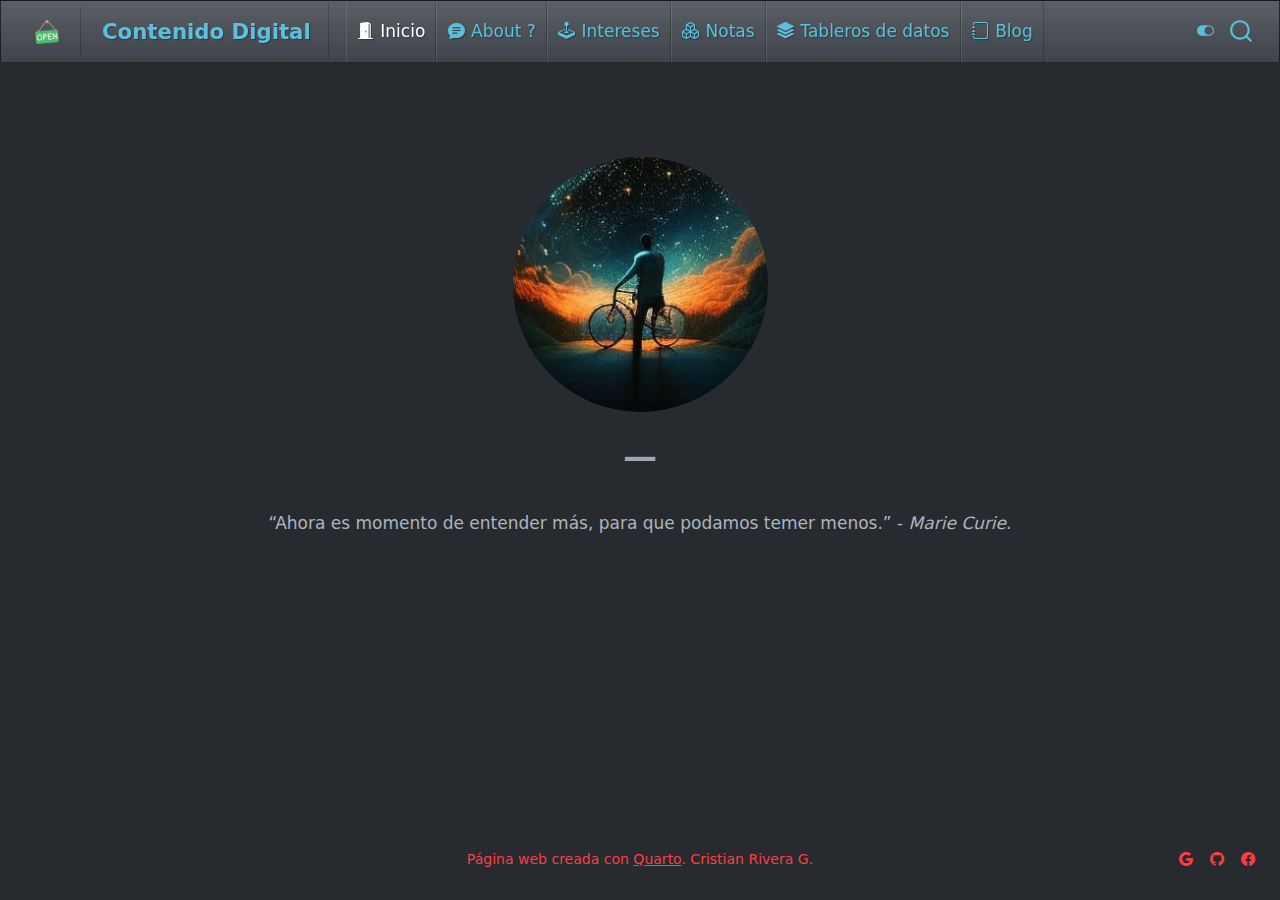
==== docs/index.html @ fc1cded5 "agregando .nojekyll y carpeta docs" ====
<!DOCTYPE html>
<html xmlns="http://www.w3.org/1999/xhtml" lang="en" xml:lang="en"><head>

<meta charset="utf-8">
<meta name="generator" content="quarto-1.3.353">

<meta name="viewport" content="width=device-width, initial-scale=1.0, user-scalable=yes">


<title>Contenido Digital - —</title>
<style>
code{white-space: pre-wrap;}
span.smallcaps{font-variant: small-caps;}
div.columns{display: flex; gap: min(4vw, 1.5em);}
div.column{flex: auto; overflow-x: auto;}
div.hanging-indent{margin-left: 1.5em; text-indent: -1.5em;}
ul.task-list{list-style: none;}
ul.task-list li input[type="checkbox"] {
  width: 0.8em;
  margin: 0 0.8em 0.2em -1em; /* quarto-specific, see https://github.com/quarto-dev/quarto-cli/issues/4556 */ 
  vertical-align: middle;
}
</style>


<script src="site_libs/quarto-nav/quarto-nav.js"></script>
<script src="site_libs/quarto-nav/headroom.min.js"></script>
<script src="site_libs/clipboard/clipboard.min.js"></script>
<script src="site_libs/quarto-search/autocomplete.umd.js"></script>
<script src="site_libs/quarto-search/fuse.min.js"></script>
<script src="site_libs/quarto-search/quarto-search.js"></script>
<meta name="quarto:offset" content="./">
<link href="./galaxy.png" rel="icon" type="image/png">
<script src="site_libs/quarto-html/quarto.js"></script>
<script src="site_libs/quarto-html/popper.min.js"></script>
<script src="site_libs/quarto-html/tippy.umd.min.js"></script>
<link href="site_libs/quarto-html/tippy.css" rel="stylesheet">
<link href="site_libs/quarto-html/quarto-syntax-highlighting.css" rel="stylesheet" class="quarto-color-scheme" id="quarto-text-highlighting-styles">
<link href="site_libs/quarto-html/quarto-syntax-highlighting-dark.css" rel="stylesheet" class="quarto-color-scheme quarto-color-alternate" id="quarto-text-highlighting-styles">
<script src="site_libs/bootstrap/bootstrap.min.js"></script>
<link href="site_libs/bootstrap/bootstrap-icons.css" rel="stylesheet">
<link href="site_libs/bootstrap/bootstrap.min.css" rel="stylesheet" class="quarto-color-scheme" id="quarto-bootstrap" data-mode="light">
<link href="site_libs/bootstrap/bootstrap-dark.min.css" rel="stylesheet" class="quarto-color-scheme quarto-color-alternate" id="quarto-bootstrap" data-mode="dark">
<script id="quarto-search-options" type="application/json">{
  "location": "navbar",
  "copy-button": false,
  "collapse-after": 3,
  "panel-placement": "end",
  "type": "overlay",
  "limit": 20,
  "language": {
    "search-no-results-text": "No results",
    "search-matching-documents-text": "matching documents",
    "search-copy-link-title": "Copy link to search",
    "search-hide-matches-text": "Hide additional matches",
    "search-more-match-text": "more match in this document",
    "search-more-matches-text": "more matches in this document",
    "search-clear-button-title": "Clear",
    "search-detached-cancel-button-title": "Cancel",
    "search-submit-button-title": "Submit"
  }
}</script>


<meta property="og:title" content="Contenido Digital - —">
<meta property="og:description" content="">
<meta property="og:image" content="bicicosmo.png">
<meta property="og:site-name" content="**Contenido Digital**">
<meta name="twitter:title" content="Contenido Digital - —">
<meta name="twitter:description" content="">
<meta name="twitter:image" content="bicicosmo.png">
<meta name="twitter:card" content="summary_large_image">
</head>

<body class="nav-fixed fullcontent">


<div id="quarto-search-results"></div>
  <header id="quarto-header" class="headroom fixed-top">
    <nav class="navbar navbar-expand-lg navbar-dark ">
      <div class="navbar-container container-fluid">
      <div class="navbar-brand-container">
    <a href="./index.html" class="navbar-brand navbar-brand-logo">
    <img src="./letre60.png" alt="" class="navbar-logo">
    </a>
    <a class="navbar-brand" href="./index.html">
    <span class="navbar-title"><strong>Contenido Digital</strong></span>
    </a>
  </div>
            <div id="quarto-search" class="" title="Search"></div>
          <button class="navbar-toggler" type="button" data-bs-toggle="collapse" data-bs-target="#navbarCollapse" aria-controls="navbarCollapse" aria-expanded="false" aria-label="Toggle navigation" onclick="if (window.quartoToggleHeadroom) { window.quartoToggleHeadroom(); }">
  <span class="navbar-toggler-icon"></span>
</button>
          <div class="collapse navbar-collapse" id="navbarCollapse">
            <ul class="navbar-nav navbar-nav-scroll me-auto">
  <li class="nav-item">
    <a class="nav-link active" href="./index.html" rel="" target="" aria-current="page"><i class="bi bi-bi bi-door-open-fill" role="img">
</i> 
 <span class="menu-text">Inicio</span></a>
  </li>  
  <li class="nav-item">
    <a class="nav-link" href="./about.html" rel="" target=""><i class="bi bi-bi bi-chat-text-fill" role="img">
</i> 
 <span class="menu-text">About ?</span></a>
  </li>  
  <li class="nav-item">
    <a class="nav-link" href="./intereses.html" rel="" target=""><i class="bi bi-bi bi-joystick" role="img">
</i> 
 <span class="menu-text">Intereses</span></a>
  </li>  
  <li class="nav-item">
    <a class="nav-link" href="./notas.html" rel="" target=""><i class="bi bi-bi bi-boxes" role="img">
</i> 
 <span class="menu-text">Notas</span></a>
  </li>  
  <li class="nav-item">
    <a class="nav-link" href="./tableros.html" rel="" target=""><i class="bi bi-bi bi-stack" role="img">
</i> 
 <span class="menu-text">Tableros de datos</span></a>
  </li>  
  <li class="nav-item">
    <a class="nav-link" href="./blog.html" rel="" target=""><i class="bi bi-bi bi-journal" role="img">
</i> 
 <span class="menu-text">Blog</span></a>
  </li>  
</ul>
            <div class="quarto-navbar-tools ms-auto">
  <a href="" class="quarto-color-scheme-toggle quarto-navigation-tool  px-1" onclick="window.quartoToggleColorScheme(); return false;" title="Toggle dark mode"><i class="bi"></i></a>
</div>
          </div> <!-- /navcollapse -->
      </div> <!-- /container-fluid -->
    </nav>
</header>
<!-- content -->
<div id="quarto-content" class="quarto-container page-columns page-rows-contents page-layout-article page-navbar">
<!-- sidebar -->
<!-- margin-sidebar -->
    
<!-- main -->
<div class="quarto-about-jolla">
  <img src="bicicosmo.png" class="about-image
  round " style="height: 15em; width: 15em;">
 <header id="title-block-header" class="quarto-title-block default">
<div class="quarto-title">
<h1 class="title">—</h1>
</div>
<div class="quarto-title-meta">
  </div>
</header><main class="content" id="quarto-document-content">
<!-- Imágenes png https://www.flaticon.com/search/2?word=circuit -->
<p>“Ahora es momento de entender más, para que podamos temer menos.” - <em>Marie Curie</em>.</p>


</main>  
</div>
 <!-- /main -->
<script id="quarto-html-after-body" type="application/javascript">
window.document.addEventListener("DOMContentLoaded", function (event) {
  const toggleBodyColorMode = (bsSheetEl) => {
    const mode = bsSheetEl.getAttribute("data-mode");
    const bodyEl = window.document.querySelector("body");
    if (mode === "dark") {
      bodyEl.classList.add("quarto-dark");
      bodyEl.classList.remove("quarto-light");
    } else {
      bodyEl.classList.add("quarto-light");
      bodyEl.classList.remove("quarto-dark");
    }
  }
  const toggleBodyColorPrimary = () => {
    const bsSheetEl = window.document.querySelector("link#quarto-bootstrap");
    if (bsSheetEl) {
      toggleBodyColorMode(bsSheetEl);
    }
  }
  toggleBodyColorPrimary();  
  const disableStylesheet = (stylesheets) => {
    for (let i=0; i < stylesheets.length; i++) {
      const stylesheet = stylesheets[i];
      stylesheet.rel = 'prefetch';
    }
  }
  const enableStylesheet = (stylesheets) => {
    for (let i=0; i < stylesheets.length; i++) {
      const stylesheet = stylesheets[i];
      stylesheet.rel = 'stylesheet';
    }
  }
  const manageTransitions = (selector, allowTransitions) => {
    const els = window.document.querySelectorAll(selector);
    for (let i=0; i < els.length; i++) {
      const el = els[i];
      if (allowTransitions) {
        el.classList.remove('notransition');
      } else {
        el.classList.add('notransition');
      }
    }
  }
  const toggleColorMode = (alternate) => {
    // Switch the stylesheets
    const alternateStylesheets = window.document.querySelectorAll('link.quarto-color-scheme.quarto-color-alternate');
    manageTransitions('#quarto-margin-sidebar .nav-link', false);
    if (alternate) {
      enableStylesheet(alternateStylesheets);
      for (const sheetNode of alternateStylesheets) {
        if (sheetNode.id === "quarto-bootstrap") {
          toggleBodyColorMode(sheetNode);
        }
      }
    } else {
      disableStylesheet(alternateStylesheets);
      toggleBodyColorPrimary();
    }
    manageTransitions('#quarto-margin-sidebar .nav-link', true);
    // Switch the toggles
    const toggles = window.document.querySelectorAll('.quarto-color-scheme-toggle');
    for (let i=0; i < toggles.length; i++) {
      const toggle = toggles[i];
      if (toggle) {
        if (alternate) {
          toggle.classList.add("alternate");     
        } else {
          toggle.classList.remove("alternate");
        }
      }
    }
    // Hack to workaround the fact that safari doesn't
    // properly recolor the scrollbar when toggling (#1455)
    if (navigator.userAgent.indexOf('Safari') > 0 && navigator.userAgent.indexOf('Chrome') == -1) {
      manageTransitions("body", false);
      window.scrollTo(0, 1);
      setTimeout(() => {
        window.scrollTo(0, 0);
        manageTransitions("body", true);
      }, 40);  
    }
  }
  const isFileUrl = () => { 
    return window.location.protocol === 'file:';
  }
  const hasAlternateSentinel = () => {  
    let styleSentinel = getColorSchemeSentinel();
    if (styleSentinel !== null) {
      return styleSentinel === "alternate";
    } else {
      return false;
    }
  }
  const setStyleSentinel = (alternate) => {
    const value = alternate ? "alternate" : "default";
    if (!isFileUrl()) {
      window.localStorage.setItem("quarto-color-scheme", value);
    } else {
      localAlternateSentinel = value;
    }
  }
  const getColorSchemeSentinel = () => {
    if (!isFileUrl()) {
      const storageValue = window.localStorage.getItem("quarto-color-scheme");
      return storageValue != null ? storageValue : localAlternateSentinel;
    } else {
      return localAlternateSentinel;
    }
  }
  let localAlternateSentinel = 'alternate';
  // Dark / light mode switch
  window.quartoToggleColorScheme = () => {
    // Read the current dark / light value 
    let toAlternate = !hasAlternateSentinel();
    toggleColorMode(toAlternate);
    setStyleSentinel(toAlternate);
  };
  // Ensure there is a toggle, if there isn't float one in the top right
  if (window.document.querySelector('.quarto-color-scheme-toggle') === null) {
    const a = window.document.createElement('a');
    a.classList.add('top-right');
    a.classList.add('quarto-color-scheme-toggle');
    a.href = "";
    a.onclick = function() { try { window.quartoToggleColorScheme(); } catch {} return false; };
    const i = window.document.createElement("i");
    i.classList.add('bi');
    a.appendChild(i);
    window.document.body.appendChild(a);
  }
  // Switch to dark mode if need be
  if (hasAlternateSentinel()) {
    toggleColorMode(true);
  } else {
    toggleColorMode(false);
  }
  const isCodeAnnotation = (el) => {
    for (const clz of el.classList) {
      if (clz.startsWith('code-annotation-')) {                     
        return true;
      }
    }
    return false;
  }
  const clipboard = new window.ClipboardJS('.code-copy-button', {
    text: function(trigger) {
      const codeEl = trigger.previousElementSibling.cloneNode(true);
      for (const childEl of codeEl.children) {
        if (isCodeAnnotation(childEl)) {
          childEl.remove();
        }
      }
      return codeEl.innerText;
    }
  });
  clipboard.on('success', function(e) {
    // button target
    const button = e.trigger;
    // don't keep focus
    button.blur();
    // flash "checked"
    button.classList.add('code-copy-button-checked');
    var currentTitle = button.getAttribute("title");
    button.setAttribute("title", "Copied!");
    let tooltip;
    if (window.bootstrap) {
      button.setAttribute("data-bs-toggle", "tooltip");
      button.setAttribute("data-bs-placement", "left");
      button.setAttribute("data-bs-title", "Copied!");
      tooltip = new bootstrap.Tooltip(button, 
        { trigger: "manual", 
          customClass: "code-copy-button-tooltip",
          offset: [0, -8]});
      tooltip.show();    
    }
    setTimeout(function() {
      if (tooltip) {
        tooltip.hide();
        button.removeAttribute("data-bs-title");
        button.removeAttribute("data-bs-toggle");
        button.removeAttribute("data-bs-placement");
      }
      button.setAttribute("title", currentTitle);
      button.classList.remove('code-copy-button-checked');
    }, 1000);
    // clear code selection
    e.clearSelection();
  });
  function tippyHover(el, contentFn) {
    const config = {
      allowHTML: true,
      content: contentFn,
      maxWidth: 500,
      delay: 100,
      arrow: false,
      appendTo: function(el) {
          return el.parentElement;
      },
      interactive: true,
      interactiveBorder: 10,
      theme: 'quarto',
      placement: 'bottom-start'
    };
    window.tippy(el, config); 
  }
  const noterefs = window.document.querySelectorAll('a[role="doc-noteref"]');
  for (var i=0; i<noterefs.length; i++) {
    const ref = noterefs[i];
    tippyHover(ref, function() {
      // use id or data attribute instead here
      let href = ref.getAttribute('data-footnote-href') || ref.getAttribute('href');
      try { href = new URL(href).hash; } catch {}
      const id = href.replace(/^#\/?/, "");
      const note = window.document.getElementById(id);
      return note.innerHTML;
    });
  }
      let selectedAnnoteEl;
      const selectorForAnnotation = ( cell, annotation) => {
        let cellAttr = 'data-code-cell="' + cell + '"';
        let lineAttr = 'data-code-annotation="' +  annotation + '"';
        const selector = 'span[' + cellAttr + '][' + lineAttr + ']';
        return selector;
      }
      const selectCodeLines = (annoteEl) => {
        const doc = window.document;
        const targetCell = annoteEl.getAttribute("data-target-cell");
        const targetAnnotation = annoteEl.getAttribute("data-target-annotation");
        const annoteSpan = window.document.querySelector(selectorForAnnotation(targetCell, targetAnnotation));
        const lines = annoteSpan.getAttribute("data-code-lines").split(",");
        const lineIds = lines.map((line) => {
          return targetCell + "-" + line;
        })
        let top = null;
        let height = null;
        let parent = null;
        if (lineIds.length > 0) {
            //compute the position of the single el (top and bottom and make a div)
            const el = window.document.getElementById(lineIds[0]);
            top = el.offsetTop;
            height = el.offsetHeight;
            parent = el.parentElement.parentElement;
          if (lineIds.length > 1) {
            const lastEl = window.document.getElementById(lineIds[lineIds.length - 1]);
            const bottom = lastEl.offsetTop + lastEl.offsetHeight;
            height = bottom - top;
          }
          if (top !== null && height !== null && parent !== null) {
            // cook up a div (if necessary) and position it 
            let div = window.document.getElementById("code-annotation-line-highlight");
            if (div === null) {
              div = window.document.createElement("div");
              div.setAttribute("id", "code-annotation-line-highlight");
              div.style.position = 'absolute';
              parent.appendChild(div);
            }
            div.style.top = top - 2 + "px";
            div.style.height = height + 4 + "px";
            let gutterDiv = window.document.getElementById("code-annotation-line-highlight-gutter");
            if (gutterDiv === null) {
              gutterDiv = window.document.createElement("div");
              gutterDiv.setAttribute("id", "code-annotation-line-highlight-gutter");
              gutterDiv.style.position = 'absolute';
              const codeCell = window.document.getElementById(targetCell);
              const gutter = codeCell.querySelector('.code-annotation-gutter');
              gutter.appendChild(gutterDiv);
            }
            gutterDiv.style.top = top - 2 + "px";
            gutterDiv.style.height = height + 4 + "px";
          }
          selectedAnnoteEl = annoteEl;
        }
      };
      const unselectCodeLines = () => {
        const elementsIds = ["code-annotation-line-highlight", "code-annotation-line-highlight-gutter"];
        elementsIds.forEach((elId) => {
          const div = window.document.getElementById(elId);
          if (div) {
            div.remove();
          }
        });
        selectedAnnoteEl = undefined;
      };
      // Attach click handler to the DT
      const annoteDls = window.document.querySelectorAll('dt[data-target-cell]');
      for (const annoteDlNode of annoteDls) {
        annoteDlNode.addEventListener('click', (event) => {
          const clickedEl = event.target;
          if (clickedEl !== selectedAnnoteEl) {
            unselectCodeLines();
            const activeEl = window.document.querySelector('dt[data-target-cell].code-annotation-active');
            if (activeEl) {
              activeEl.classList.remove('code-annotation-active');
            }
            selectCodeLines(clickedEl);
            clickedEl.classList.add('code-annotation-active');
          } else {
            // Unselect the line
            unselectCodeLines();
            clickedEl.classList.remove('code-annotation-active');
          }
        });
      }
  const findCites = (el) => {
    const parentEl = el.parentElement;
    if (parentEl) {
      const cites = parentEl.dataset.cites;
      if (cites) {
        return {
          el,
          cites: cites.split(' ')
        };
      } else {
        return findCites(el.parentElement)
      }
    } else {
      return undefined;
    }
  };
  var bibliorefs = window.document.querySelectorAll('a[role="doc-biblioref"]');
  for (var i=0; i<bibliorefs.length; i++) {
    const ref = bibliorefs[i];
    const citeInfo = findCites(ref);
    if (citeInfo) {
      tippyHover(citeInfo.el, function() {
        var popup = window.document.createElement('div');
        citeInfo.cites.forEach(function(cite) {
          var citeDiv = window.document.createElement('div');
          citeDiv.classList.add('hanging-indent');
          citeDiv.classList.add('csl-entry');
          var biblioDiv = window.document.getElementById('ref-' + cite);
          if (biblioDiv) {
            citeDiv.innerHTML = biblioDiv.innerHTML;
          }
          popup.appendChild(citeDiv);
        });
        return popup.innerHTML;
      });
    }
  }
});
</script>
</div> <!-- /content -->
<footer class="footer">
  <div class="nav-footer">
    <div class="nav-footer-left">
      &nbsp;
    </div>   
    <div class="nav-footer-center">Página web creada con <a href="https://quarto.org/">Quarto</a>. Cristian Rivera G.</div>
    <div class="nav-footer-right">
      <ul class="footer-items list-unstyled">
    <li class="nav-item compact">
    <a class="nav-link" href="https://google.com/">
      <i class="bi bi-google" role="img">
</i> 
    </a>
  </li>  
    <li class="nav-item compact">
    <a class="nav-link" href="https://github.com/">
      <i class="bi bi-github" role="img">
</i> 
    </a>
  </li>  
    <li class="nav-item compact">
    <a class="nav-link" href="https://facebook.com/">
      <i class="bi bi-facebook" role="img">
</i> 
    </a>
  </li>  
</ul>
    </div>
  </div>
</footer>



</body></html>
---- docs/site_libs/quarto-html/tippy.css ----
.tippy-box[data-animation=fade][data-state=hidden]{opacity:0}[data-tippy-root]{max-width:calc(100vw - 10px)}.tippy-box{position:relative;background-color:#333;color:#fff;border-radius:4px;font-size:14px;line-height:1.4;white-space:normal;outline:0;transition-property:transform,visibility,opacity}.tippy-box[data-placement^=top]>.tippy-arrow{bottom:0}.tippy-box[data-placement^=top]>.tippy-arrow:before{bottom:-7px;left:0;border-width:8px 8px 0;border-top-color:initial;transform-origin:center top}.tippy-box[data-placement^=bottom]>.tippy-arrow{top:0}.tippy-box[data-placement^=bottom]>.tippy-arrow:before{top:-7px;left:0;border-width:0 8px 8px;border-bottom-color:initial;transform-origin:center bottom}.tippy-box[data-placement^=left]>.tippy-arrow{right:0}.tippy-box[data-placement^=left]>.tippy-arrow:before{border-width:8px 0 8px 8px;border-left-color:initial;right:-7px;transform-origin:center left}.tippy-box[data-placement^=right]>.tippy-arrow{left:0}.tippy-box[data-placement^=right]>.tippy-arrow:before{left:-7px;border-width:8px 8px 8px 0;border-right-color:initial;transform-origin:center right}.tippy-box[data-inertia][data-state=visible]{transition-timing-function:cubic-bezier(.54,1.5,.38,1.11)}.tippy-arrow{width:16px;height:16px;color:#333}.tippy-arrow:before{content:"";position:absolute;border-color:transparent;border-style:solid}.tippy-content{position:relative;padding:5px 9px;z-index:1}
---- docs/site_libs/quarto-html/quarto-syntax-highlighting.css ----
/* quarto syntax highlight colors */
:root {
  --quarto-hl-al-color: #bf616a;
  --quarto-hl-an-color: #d08770;
  --quarto-hl-at-color: #8fbcbb;
  --quarto-hl-bn-color: #b48ead;
  --quarto-hl-bu-color: #88c0d0;
  --quarto-hl-ch-color: #ebcb8b;
  --quarto-hl-co-color: #616e88;
  --quarto-hl-cv-color: #e5e9f0;
  --quarto-hl-cn-color: #eceff4;
  --quarto-hl-cf-color: #81a1c1;
  --quarto-hl-dt-color: #81a1c1;
  --quarto-hl-dv-color: #b48ead;
  --quarto-hl-do-color: #5e81ac;
  --quarto-hl-er-color: #bf616a;
  --quarto-hl-ex-color: #8fbcbb;
  --quarto-hl-fl-color: #b48ead;
  --quarto-hl-fu-color: #88c0d0;
  --quarto-hl-im-color: #a3be8c;
  --quarto-hl-in-color: #ebcb8b;
  --quarto-hl-kw-color: #81a1c1;
  --quarto-hl-op-color: #81a1c1;
  --quarto-hl-pp-color: #5e81ac;
  --quarto-hl-re-color: #88c0d0;
  --quarto-hl-sc-color: #ebcb8b;
  --quarto-hl-ss-color: #d08770;
  --quarto-hl-st-color: #a3be8c;
  --quarto-hl-va-color: #5e81ac;
  --quarto-hl-vs-color: #a3be8c;
  --quarto-hl-wa-color: #bf616a;
}

/* other quarto variables */
:root {
  --quarto-font-monospace: SFMono-Regular, Menlo, Monaco, Consolas, "Liberation Mono", "Courier New", monospace;
}

code span.al {
  background-color: #3b4252;
  font-weight: bold;
  color: #bf616a;
}

code span.an {
  color: #d08770;
}

code span.at {
  color: #8fbcbb;
}

code span.bn {
  color: #b48ead;
}

code span.bu {
  font-style: italic;
  color: #88c0d0;
}

code span.ch {
  color: #ebcb8b;
}

code span.co {
  color: #616e88;
}

code span.cv {
  color: #e5e9f0;
}

code span.cn {
  font-weight: bold;
  color: #eceff4;
}

code span.cf {
  font-weight: bold;
  color: #81a1c1;
}

code span.dt {
  color: #81a1c1;
}

code span.dv {
  color: #b48ead;
}

code span.do {
  color: #5e81ac;
}

code span.er {
  color: #bf616a;
  text-decoration: underline;
}

code span.ex {
  font-weight: bold;
  color: #8fbcbb;
}

code span.fl {
  color: #b48ead;
}

code span.fu {
  color: #88c0d0;
}

code span.im {
  color: #a3be8c;
}

code span.in {
  color: #ebcb8b;
}

code span.kw {
  font-weight: bold;
  color: #81a1c1;
}

pre > code.sourceCode > span {
  color: #d8dee9;
}

code span {
  color: #d8dee9;
}

code.sourceCode > span {
  color: #d8dee9;
}

div.sourceCode,
div.sourceCode pre.sourceCode {
  color: #d8dee9;
}

code span.op {
  color: #81a1c1;
}

code span.pp {
  color: #5e81ac;
}

code span.re {
  background-color: #3b4252;
  color: #88c0d0;
}

code span.sc {
  color: #ebcb8b;
}

code span.ss {
  color: #d08770;
}

code span.st {
  color: #a3be8c;
}

code span.va {
  color: #5e81ac;
}

code span.vs {
  color: #a3be8c;
}

code span.wa {
  color: #bf616a;
}

.prevent-inlining {
  content: "</";
}

/*# sourceMappingURL=debc5d5d77c3f9108843748ff7464032.css.map */
---- docs/site_libs/quarto-html/quarto-syntax-highlighting-dark.css ----
/* quarto syntax highlight colors */
:root {
  --quarto-hl-al-color: #bf616a;
  --quarto-hl-an-color: #d08770;
  --quarto-hl-at-color: #8fbcbb;
  --quarto-hl-bn-color: #b48ead;
  --quarto-hl-bu-color: #88c0d0;
  --quarto-hl-ch-color: #ebcb8b;
  --quarto-hl-co-color: #616e88;
  --quarto-hl-cv-color: #e5e9f0;
  --quarto-hl-cn-color: #eceff4;
  --quarto-hl-cf-color: #81a1c1;
  --quarto-hl-dt-color: #81a1c1;
  --quarto-hl-dv-color: #b48ead;
  --quarto-hl-do-color: #5e81ac;
  --quarto-hl-er-color: #bf616a;
  --quarto-hl-ex-color: #8fbcbb;
  --quarto-hl-fl-color: #b48ead;
  --quarto-hl-fu-color: #88c0d0;
  --quarto-hl-im-color: #a3be8c;
  --quarto-hl-in-color: #ebcb8b;
  --quarto-hl-kw-color: #81a1c1;
  --quarto-hl-op-color: #81a1c1;
  --quarto-hl-pp-color: #5e81ac;
  --quarto-hl-re-color: #88c0d0;
  --quarto-hl-sc-color: #ebcb8b;
  --quarto-hl-ss-color: #d08770;
  --quarto-hl-st-color: #a3be8c;
  --quarto-hl-va-color: #5e81ac;
  --quarto-hl-vs-color: #a3be8c;
  --quarto-hl-wa-color: #bf616a;
}

/* other quarto variables */
:root {
  --quarto-font-monospace: SFMono-Regular, Menlo, Monaco, Consolas, "Liberation Mono", "Courier New", monospace;
}

code span.al {
  background-color: #3b4252;
  font-weight: bold;
  color: #bf616a;
}

code span.an {
  color: #d08770;
}

code span.at {
  color: #8fbcbb;
}

code span.bn {
  color: #b48ead;
}

code span.bu {
  font-style: italic;
  color: #88c0d0;
}

code span.ch {
  color: #ebcb8b;
}

code span.co {
  color: #616e88;
}

code span.cv {
  color: #e5e9f0;
}

code span.cn {
  font-weight: bold;
  color: #eceff4;
}

code span.cf {
  font-weight: bold;
  color: #81a1c1;
}

code span.dt {
  color: #81a1c1;
}

code span.dv {
  color: #b48ead;
}

code span.do {
  color: #5e81ac;
}

code span.er {
  color: #bf616a;
  text-decoration: underline;
}

code span.ex {
  font-weight: bold;
  color: #8fbcbb;
}

code span.fl {
  color: #b48ead;
}

code span.fu {
  color: #88c0d0;
}

code span.im {
  color: #a3be8c;
}

code span.in {
  color: #ebcb8b;
}

code span.kw {
  font-weight: bold;
  color: #81a1c1;
}

pre > code.sourceCode > span {
  color: #d8dee9;
}

code span {
  color: #d8dee9;
}

code.sourceCode > span {
  color: #d8dee9;
}

div.sourceCode,
div.sourceCode pre.sourceCode {
  color: #d8dee9;
}

code span.op {
  color: #81a1c1;
}

code span.pp {
  color: #5e81ac;
}

code span.re {
  background-color: #3b4252;
  color: #88c0d0;
}

code span.sc {
  color: #ebcb8b;
}

code span.ss {
  color: #d08770;
}

code span.st {
  color: #a3be8c;
}

code span.va {
  color: #5e81ac;
}

code span.vs {
  color: #a3be8c;
}

code span.wa {
  color: #bf616a;
}

.prevent-inlining {
  content: "</";
}

/*# sourceMappingURL=935a306eefa94366c21e1a970dddb765.css.map */
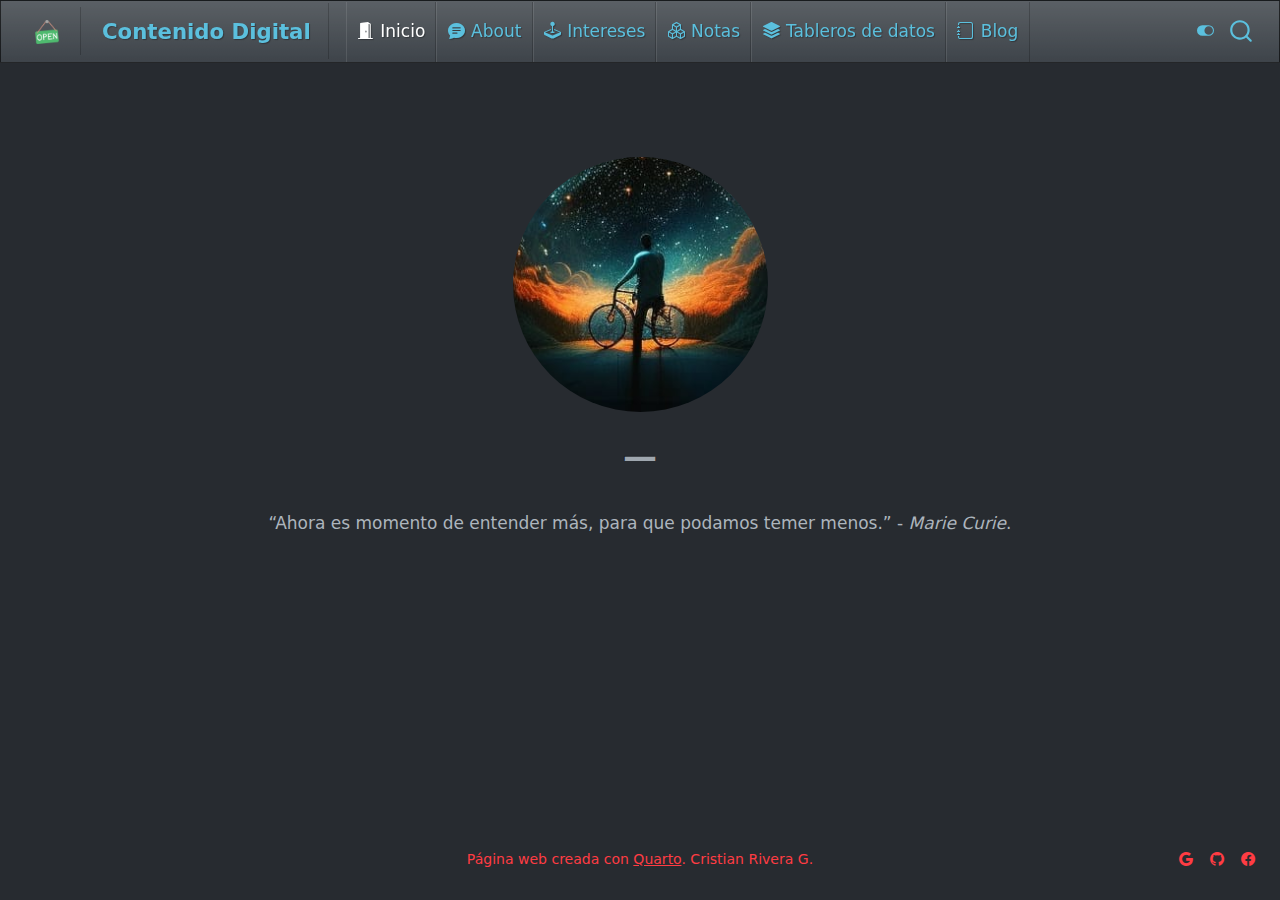
==== commit 1f351e53: "Editando about, blog, index, intereses, notas, tableros" ====
--- a/docs/index.html
+++ b/docs/index.html
@@ -101,7 +101,7 @@
   <li class="nav-item">
     <a class="nav-link" href="./about.html" rel="" target=""><i class="bi bi-bi bi-chat-text-fill" role="img">
 </i> 
- <span class="menu-text">About ?</span></a>
+ <span class="menu-text">About</span></a>
   </li>  
   <li class="nav-item">
     <a class="nav-link" href="./intereses.html" rel="" target=""><i class="bi bi-bi bi-joystick" role="img">
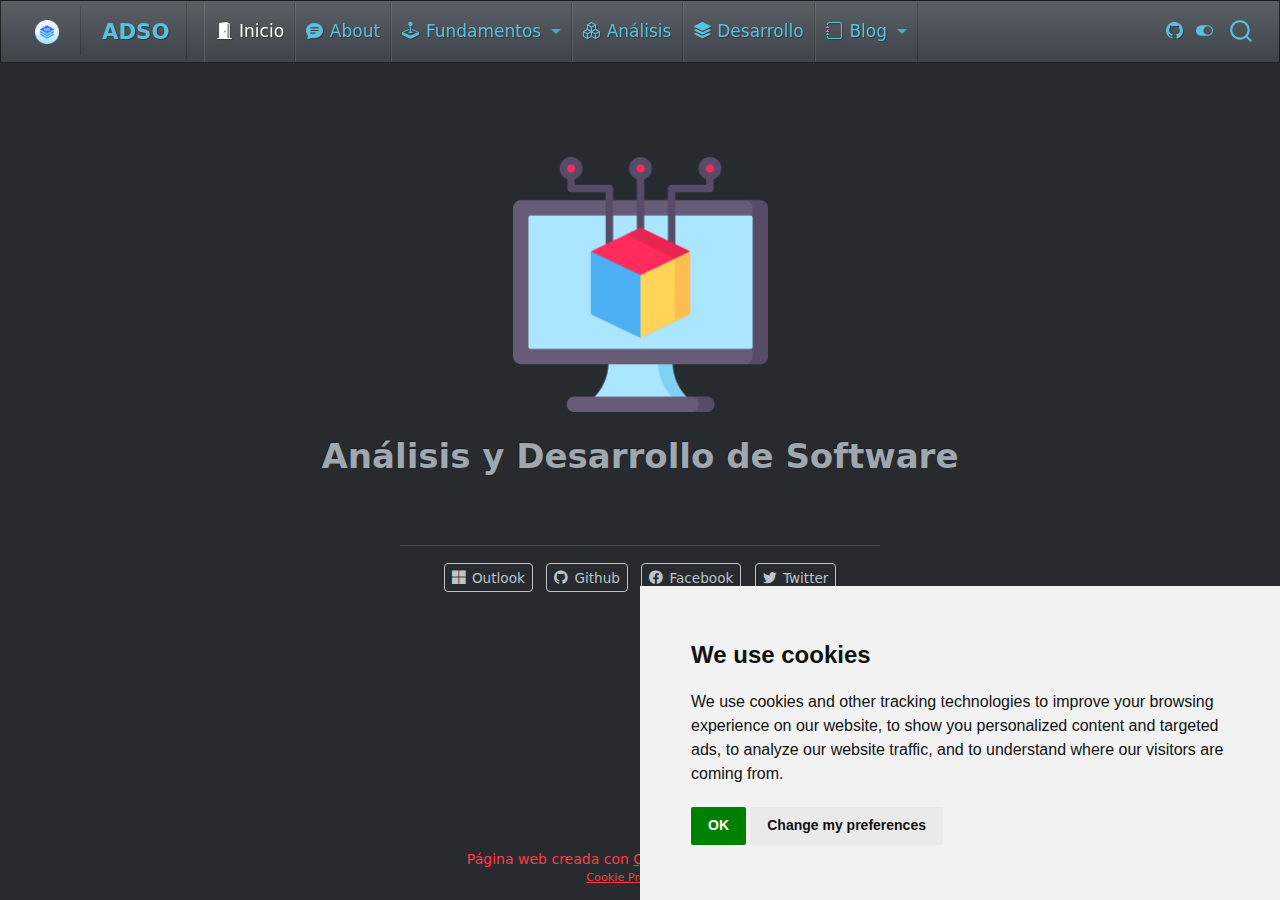
==== commit 7244e8fd: "actualizando página web ADSO" ====
--- a/docs/index.html
+++ b/docs/index.html
@@ -2,12 +2,12 @@
 <html xmlns="http://www.w3.org/1999/xhtml" lang="en" xml:lang="en"><head>
 
 <meta charset="utf-8">
-<meta name="generator" content="quarto-1.3.353">
+<meta name="generator" content="quarto-1.3.450">
 
 <meta name="viewport" content="width=device-width, initial-scale=1.0, user-scalable=yes">
 
 
-<title>Contenido Digital - —</title>
+<title>ADSO - Análisis y Desarrollo de Software</title>
 <style>
 code{white-space: pre-wrap;}
 span.smallcaps{font-variant: small-caps;}
@@ -30,7 +30,9 @@
 <script src="site_libs/quarto-search/fuse.min.js"></script>
 <script src="site_libs/quarto-search/quarto-search.js"></script>
 <meta name="quarto:offset" content="./">
-<link href="./galaxy.png" rel="icon" type="image/png">
+<link href="./softwarex.png" rel="icon" type="image/png">
+<script src="site_libs/cookie-consent/cookie-consent.js"></script>
+<link href="site_libs/cookie-consent/cookie-consent.css" rel="stylesheet">
 <script src="site_libs/quarto-html/quarto.js"></script>
 <script src="site_libs/quarto-html/popper.min.js"></script>
 <script src="site_libs/quarto-html/tippy.umd.min.js"></script>
@@ -57,18 +59,33 @@
     "search-more-matches-text": "more matches in this document",
     "search-clear-button-title": "Clear",
     "search-detached-cancel-button-title": "Cancel",
-    "search-submit-button-title": "Submit"
+    "search-submit-button-title": "Submit",
+    "search-label": "Search"
   }
 }</script>
 
-
-<meta property="og:title" content="Contenido Digital - —">
-<meta property="og:description" content="">
-<meta property="og:image" content="bicicosmo.png">
-<meta property="og:site-name" content="**Contenido Digital**">
-<meta name="twitter:title" content="Contenido Digital - —">
-<meta name="twitter:description" content="">
-<meta name="twitter:image" content="bicicosmo.png">
+<script type="text/javascript" charset="UTF-8">
+document.addEventListener('DOMContentLoaded', function () {
+cookieconsent.run({
+  "notice_banner_type":"simple",
+  "consent_type":"implied",
+  "palette":"light",
+  "language":"en",
+  "page_load_consent_levels":["strictly-necessary","functionality","tracking","targeting"],
+  "notice_banner_reject_button_hide":false,
+  "preferences_center_close_button_hide":false,
+  "website_name":""
+  });
+});
+</script> 
+  
+
+
+<meta property="og:title" content="ADSO - Análisis y Desarrollo de Software">
+<meta property="og:image" content="software.png">
+<meta property="og:site-name" content="**ADSO**">
+<meta name="twitter:title" content="ADSO - Análisis y Desarrollo de Software">
+<meta name="twitter:image" content="software.png">
 <meta name="twitter:card" content="summary_large_image">
 </head>
 
@@ -81,10 +98,10 @@
       <div class="navbar-container container-fluid">
       <div class="navbar-brand-container">
     <a href="./index.html" class="navbar-brand navbar-brand-logo">
-    <img src="./letre60.png" alt="" class="navbar-logo">
+    <img src="./layers.png" alt="" class="navbar-logo">
     </a>
     <a class="navbar-brand" href="./index.html">
-    <span class="navbar-title"><strong>Contenido Digital</strong></span>
+    <span class="navbar-title"><strong>ADSO</strong></span>
     </a>
   </div>
             <div id="quarto-search" class="" title="Search"></div>
@@ -103,28 +120,61 @@
 </i> 
  <span class="menu-text">About</span></a>
   </li>  
-  <li class="nav-item">
-    <a class="nav-link" href="./intereses.html" rel="" target=""><i class="bi bi-bi bi-joystick" role="img">
-</i> 
- <span class="menu-text">Intereses</span></a>
-  </li>  
+  <li class="nav-item dropdown ">
+    <a class="nav-link dropdown-toggle" href="#" id="nav-menu-fundamentos" role="button" data-bs-toggle="dropdown" aria-expanded="false" rel="" target="">
+      <i class="bi bi-bi bi-joystick" role="img">
+</i> 
+ <span class="menu-text">Fundamentos</span>
+    </a>
+    <ul class="dropdown-menu" aria-labelledby="nav-menu-fundamentos">    
+        <li>
+    <a class="dropdown-item" href="./htic.html" rel="" target="">
+ <span class="dropdown-text">Herramientas TIC</span></a>
+  </li>  
+        <li>
+    <a class="dropdown-item" href="./software.html" rel="" target="">
+ <span class="dropdown-text">Software</span></a>
+  </li>  
+        <li>
+    <a class="dropdown-item" href="./hardware.html" rel="" target="">
+ <span class="dropdown-text">Hardware</span></a>
+  </li>  
+    </ul>
+  </li>
   <li class="nav-item">
     <a class="nav-link" href="./notas.html" rel="" target=""><i class="bi bi-bi bi-boxes" role="img">
 </i> 
- <span class="menu-text">Notas</span></a>
+ <span class="menu-text">Análisis</span></a>
   </li>  
   <li class="nav-item">
     <a class="nav-link" href="./tableros.html" rel="" target=""><i class="bi bi-bi bi-stack" role="img">
 </i> 
- <span class="menu-text">Tableros de datos</span></a>
-  </li>  
-  <li class="nav-item">
-    <a class="nav-link" href="./blog.html" rel="" target=""><i class="bi bi-bi bi-journal" role="img">
-</i> 
- <span class="menu-text">Blog</span></a>
-  </li>  
+ <span class="menu-text">Desarrollo</span></a>
+  </li>  
+  <li class="nav-item dropdown ">
+    <a class="nav-link dropdown-toggle" href="#" id="nav-menu-blog" role="button" data-bs-toggle="dropdown" aria-expanded="false" rel="" target="">
+      <i class="bi bi-bi bi-journal" role="img">
+</i> 
+ <span class="menu-text">Blog</span>
+    </a>
+    <ul class="dropdown-menu" aria-labelledby="nav-menu-blog">    
+        <li>
+    <a class="dropdown-item" href="./blog.html" rel="" target="">
+ <span class="dropdown-text">primero</span></a>
+  </li>  
+        <li>
+    <a class="dropdown-item" href="./blog.html" rel="" target="">
+ <span class="dropdown-text">segundo</span></a>
+  </li>  
+        <li>
+    <a class="dropdown-item" href="./blog.html" rel="" target="">
+ <span class="dropdown-text">tercero</span></a>
+  </li>  
+    </ul>
+  </li>
 </ul>
             <div class="quarto-navbar-tools ms-auto">
+    <a href="https://github.com/" rel="" title="" class="quarto-navigation-tool px-1" aria-label=""><i class="bi bi-github"></i></a>
   <a href="" class="quarto-color-scheme-toggle quarto-navigation-tool  px-1" onclick="window.quartoToggleColorScheme(); return false;" title="Toggle dark mode"><i class="bi"></i></a>
 </div>
           </div> <!-- /navcollapse -->
@@ -138,20 +188,39 @@
     
 <!-- main -->
 <div class="quarto-about-jolla">
-  <img src="bicicosmo.png" class="about-image
-  round " style="height: 15em; width: 15em;">
+  <img src="software.png" class="about-image
+  rectangle " style="width: 15em;">
  <header id="title-block-header" class="quarto-title-block default">
 <div class="quarto-title">
-<h1 class="title">—</h1>
+<h1 class="title">Análisis y Desarrollo de Software</h1>
 </div>
 <div class="quarto-title-meta">
   </div>
 </header><main class="content" id="quarto-document-content">
 <!-- Imágenes png https://www.flaticon.com/search/2?word=circuit -->
-<p>“Ahora es momento de entender más, para que podamos temer menos.” - <em>Marie Curie</em>.</p>
-
-
-</main>  
+<!-- Análisis y Desarrollo de Software -->
+
+
+<a onclick="window.scrollTo(0, 0); return false;" role="button" id="quarto-back-to-top"><i class="bi bi-arrow-up"></i> Back to top</a></main> 
+  <hr class="about-sep">
+   <div class="about-links">
+  <a href="https://gmail.com" class="about-link" rel="" target="">
+    <i class="bi bi-microsoft"></i>
+     <span class="about-link-text">Outlook</span>
+  </a>
+  <a href="https://github.com" class="about-link" rel="" target="">
+    <i class="bi bi-github"></i>
+     <span class="about-link-text">Github</span>
+  </a>
+  <a href="https://es-la.facebook.com/" class="about-link" rel="" target="">
+    <i class="bi bi-facebook"></i>
+     <span class="about-link-text">Facebook</span>
+  </a>
+  <a href="https://twitter.com/" class="about-link" rel="" target="">
+    <i class="bi bi-twitter"></i>
+     <span class="about-link-text">Twitter</span>
+  </a>
+</div>
 </div>
  <!-- /main -->
 <script id="quarto-html-after-body" type="application/javascript">
@@ -501,12 +570,12 @@
     <div class="nav-footer-left">
       &nbsp;
     </div>   
-    <div class="nav-footer-center">Página web creada con <a href="https://quarto.org/">Quarto</a>. Cristian Rivera G.</div>
+    <div class="nav-footer-center">Página web creada con <a href="https://quarto.org/">Quarto</a>. Cristian Rivera G.<div class="cookie-consent-footer"><a href="#" id="open_preferences_center">Cookie Preferences</a></div></div>
     <div class="nav-footer-right">
       <ul class="footer-items list-unstyled">
     <li class="nav-item compact">
     <a class="nav-link" href="https://google.com/">
-      <i class="bi bi-google" role="img">
+      <i class="bi bi-microsoft" role="img">
 </i> 
     </a>
   </li>  
--- a/docs/site_libs/cookie-consent/cookie-consent.css
+++ b/docs/site_libs/cookie-consent/cookie-consent.css
@@ -0,0 +1,4 @@
+div.cookie-consent-footer {
+  font-size: 0.8em;
+  text-decoration: none;
+}
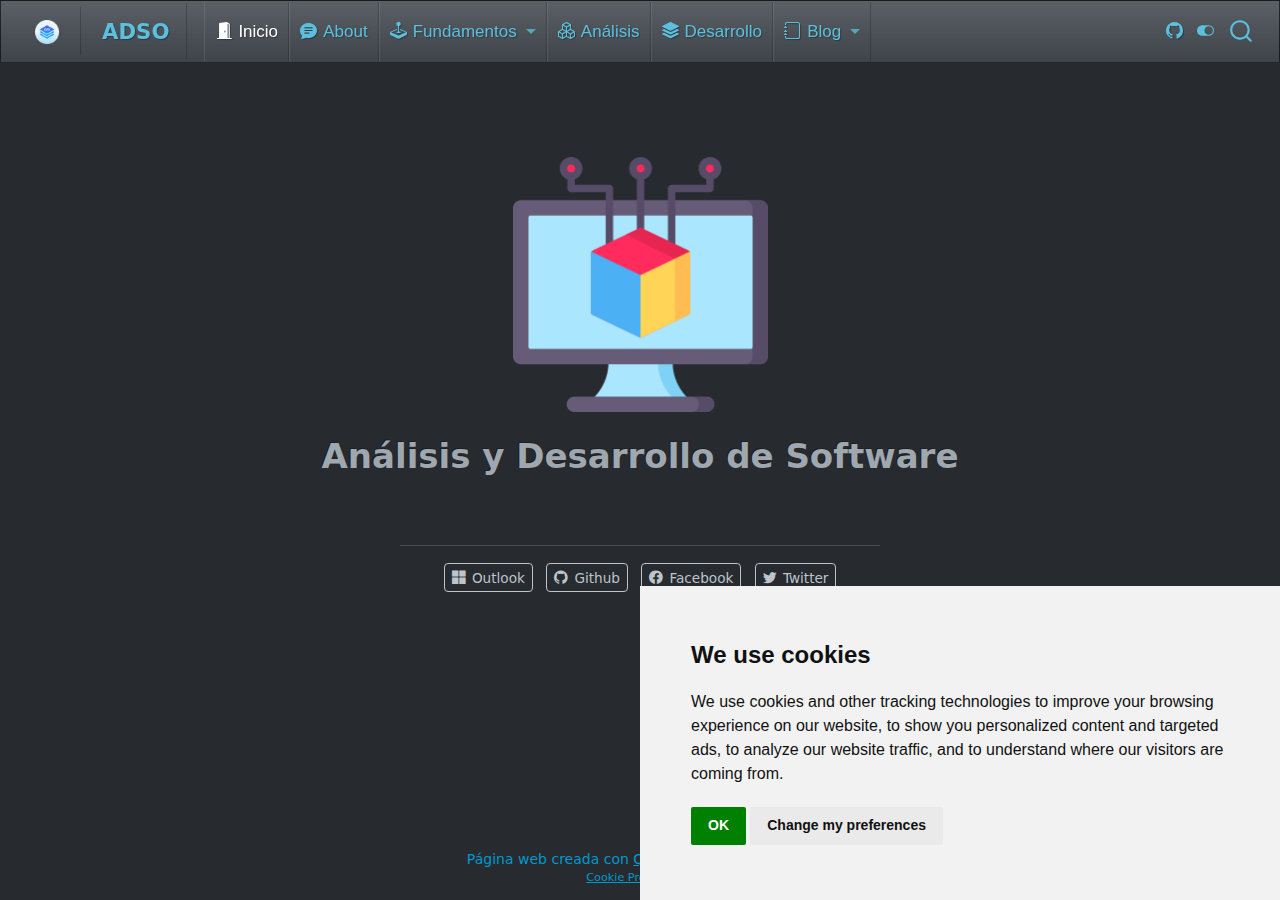
==== commit 6e7301b7: "agregando efectos a la barra de navegación" ====
--- a/docs/index.html
+++ b/docs/index.html
@@ -198,6 +198,9 @@
   </div>
 </header><main class="content" id="quarto-document-content">
 <!-- Imágenes png https://www.flaticon.com/search/2?word=circuit -->
+<!-- 
+efectos barra de navegacion
+https://getdevdone.com/blog/our-favorite-navigation-menu-effects.html -->
 <!-- Análisis y Desarrollo de Software -->
 
 
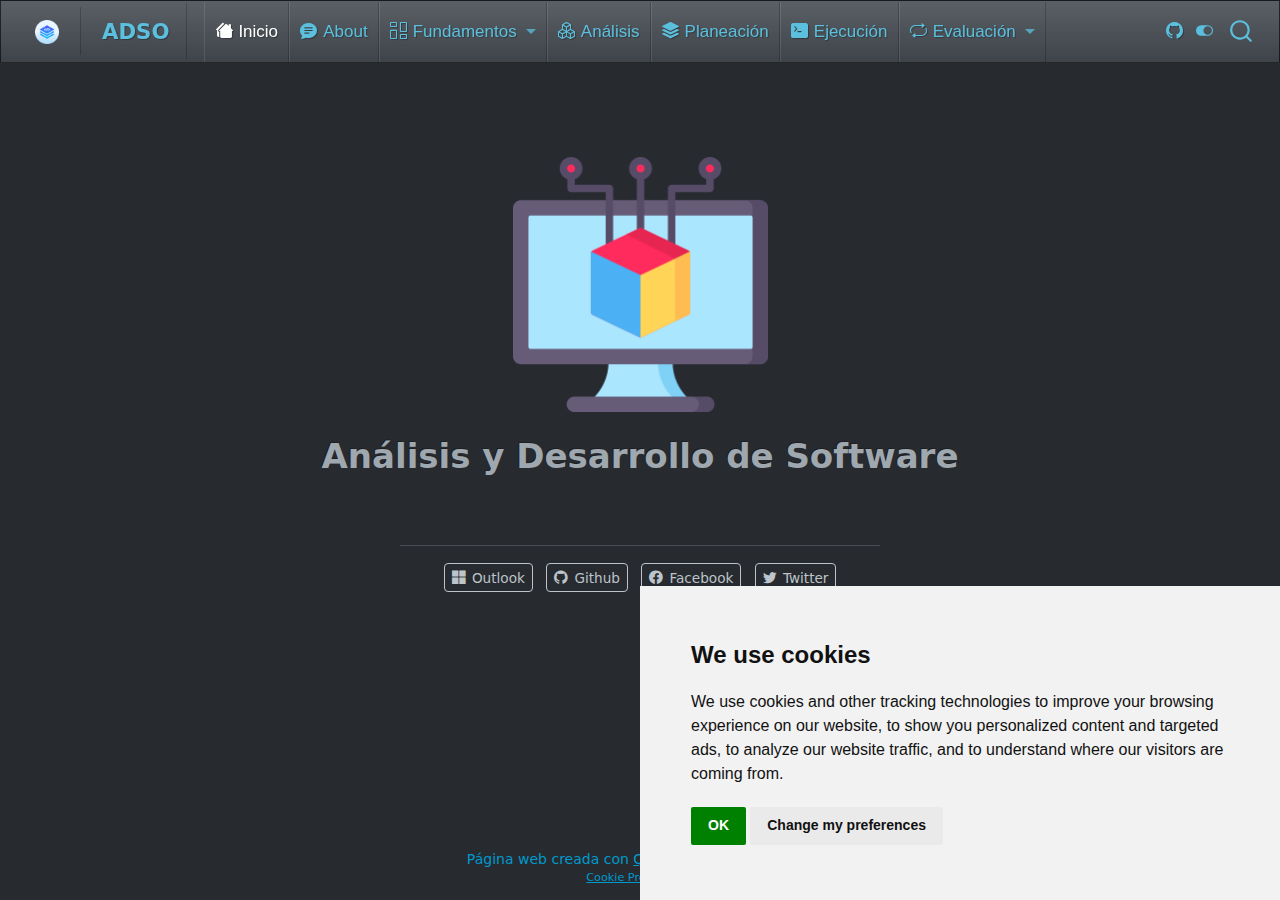
==== commit 6859b884: "editando barra de navegación" ====
--- a/docs/index.html
+++ b/docs/index.html
@@ -91,7 +91,6 @@
 
 <body class="nav-fixed fullcontent">
 
-
 <div id="quarto-search-results"></div>
   <header id="quarto-header" class="headroom fixed-top">
     <nav class="navbar navbar-expand-lg navbar-dark ">
@@ -111,7 +110,7 @@
           <div class="collapse navbar-collapse" id="navbarCollapse">
             <ul class="navbar-nav navbar-nav-scroll me-auto">
   <li class="nav-item">
-    <a class="nav-link active" href="./index.html" rel="" target="" aria-current="page"><i class="bi bi-bi bi-door-open-fill" role="img">
+    <a class="nav-link active" href="./index.html" rel="" target="" aria-current="page"><i class="bi bi-bi bi-houses-fill" role="img">
 </i> 
  <span class="menu-text">Inicio</span></a>
   </li>  
@@ -122,7 +121,7 @@
   </li>  
   <li class="nav-item dropdown ">
     <a class="nav-link dropdown-toggle" href="#" id="nav-menu-fundamentos" role="button" data-bs-toggle="dropdown" aria-expanded="false" rel="" target="">
-      <i class="bi bi-bi bi-joystick" role="img">
+      <i class="bi bi-bi bi-columns-gap" role="img">
 </i> 
  <span class="menu-text">Fundamentos</span>
     </a>
@@ -142,32 +141,37 @@
     </ul>
   </li>
   <li class="nav-item">
-    <a class="nav-link" href="./notas.html" rel="" target=""><i class="bi bi-bi bi-boxes" role="img">
+    <a class="nav-link" href="./analisis.html" rel="" target=""><i class="bi bi-bi bi-boxes" role="img">
 </i> 
  <span class="menu-text">Análisis</span></a>
   </li>  
   <li class="nav-item">
-    <a class="nav-link" href="./tableros.html" rel="" target=""><i class="bi bi-bi bi-stack" role="img">
-</i> 
- <span class="menu-text">Desarrollo</span></a>
+    <a class="nav-link" href="./planeacion.html" rel="" target=""><i class="bi bi-bi bi-stack" role="img">
+</i> 
+ <span class="menu-text">Planeación</span></a>
+  </li>  
+  <li class="nav-item">
+    <a class="nav-link" href="./ejecucion.html" rel="" target=""><i class="bi bi-bi bi-terminal-fill" role="img">
+</i> 
+ <span class="menu-text">Ejecución</span></a>
   </li>  
   <li class="nav-item dropdown ">
-    <a class="nav-link dropdown-toggle" href="#" id="nav-menu-blog" role="button" data-bs-toggle="dropdown" aria-expanded="false" rel="" target="">
-      <i class="bi bi-bi bi-journal" role="img">
-</i> 
- <span class="menu-text">Blog</span>
+    <a class="nav-link dropdown-toggle" href="#" id="nav-menu-evaluación" role="button" data-bs-toggle="dropdown" aria-expanded="false" rel="" target="">
+      <i class="bi bi-bi bi-repeat" role="img">
+</i> 
+ <span class="menu-text">Evaluación</span>
     </a>
-    <ul class="dropdown-menu" aria-labelledby="nav-menu-blog">    
+    <ul class="dropdown-menu" aria-labelledby="nav-menu-evaluación">    
         <li>
-    <a class="dropdown-item" href="./blog.html" rel="" target="">
+    <a class="dropdown-item" href="./evaluacion.html" rel="" target="">
  <span class="dropdown-text">primero</span></a>
   </li>  
         <li>
-    <a class="dropdown-item" href="./blog.html" rel="" target="">
+    <a class="dropdown-item" href="./evaluacion.html" rel="" target="">
  <span class="dropdown-text">segundo</span></a>
   </li>  
         <li>
-    <a class="dropdown-item" href="./blog.html" rel="" target="">
+    <a class="dropdown-item" href="./evaluacion.html" rel="" target="">
  <span class="dropdown-text">tercero</span></a>
   </li>  
     </ul>
